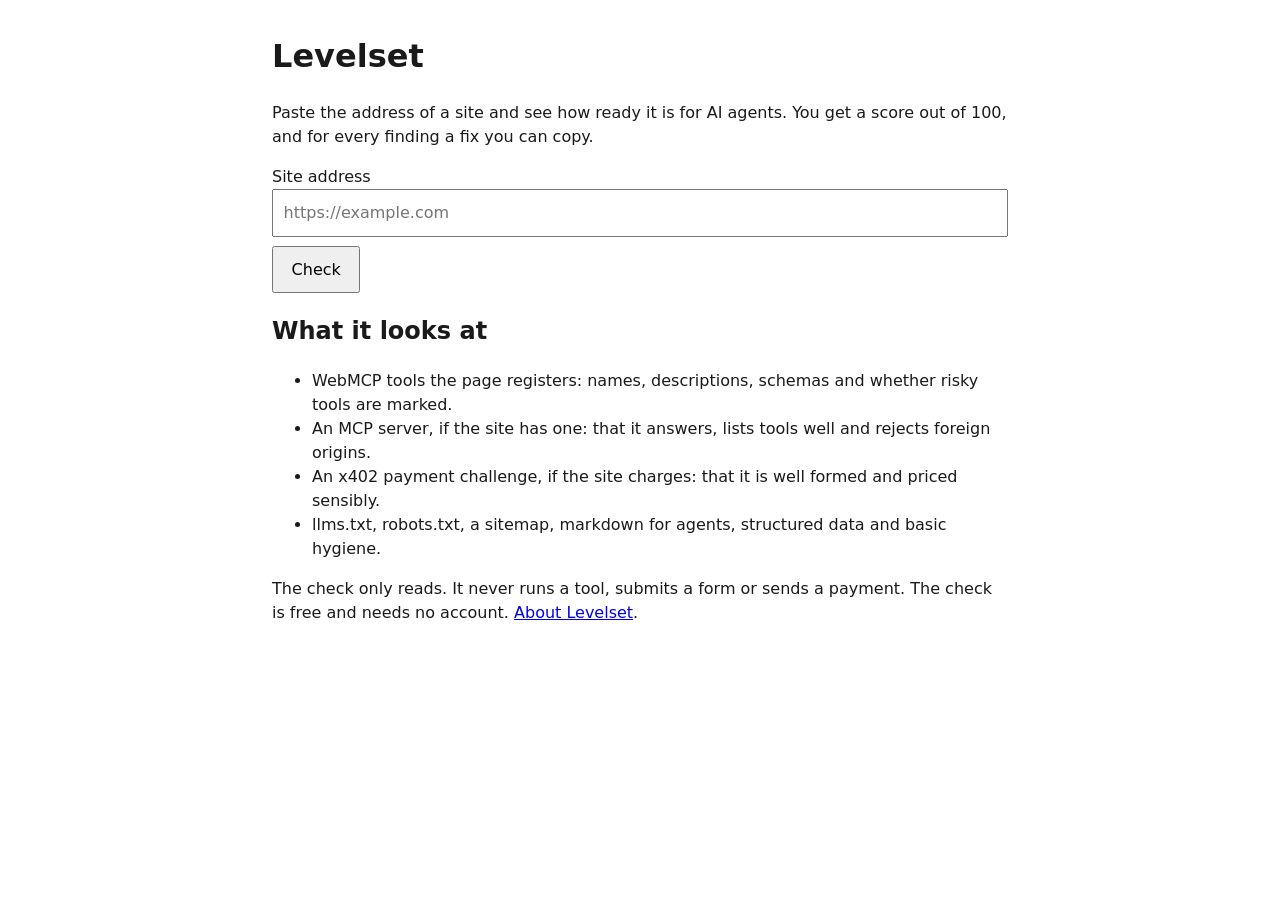
==== src/Levelset.Web/wwwroot/index.html @ 57dee752 "MVP: checks catalog, WebMCP recorder, web page, MCP endpoint, dogfood gate Co-Authored-By: Claude Op" ====
<!doctype html>
<html lang="en">
<head>
<meta charset="utf-8">
<meta name="viewport" content="width=device-width, initial-scale=1">
<title>Levelset: is your site ready for AI agents?</title>
<meta name="description" content="Paste a URL and get a score out of 100 for WebMCP, MCP, x402, llms.txt and more, with a fix for every finding.">
<link rel="llms-txt" href="/llms.txt">
<link rel="mcp" href="/mcp">
<style>
body{font:16px/1.5 system-ui,sans-serif;max-width:46rem;margin:2rem auto;padding:0 1rem;color:#1a1a1a;background:#fff}
input{width:100%;padding:.6rem;font:inherit;box-sizing:border-box}
button{margin-top:.6rem;padding:.6rem 1.1rem;font:inherit}
.score{font-size:3rem;font-weight:700}
.error{color:#a40000}.warning{color:#8a5a00}.info{color:#555}
details{margin:.4rem 0}pre{white-space:pre-wrap;background:#f4f4f4;padding:.5rem}
</style>
<script type="application/ld+json">{"@context":"https://schema.org","@type":"WebApplication","name":"Levelset","url":"/","description":"Checks how ready a website is for AI agents: WebMCP, MCP, x402, llms.txt, robots and more.","applicationCategory":"DeveloperApplication","offers":{"@type":"Offer","price":"0","priceCurrency":"USD"}}</script>
</head>
<body>
<main>
<h1>Levelset</h1>
<p>Paste the address of a site and see how ready it is for AI agents. You get a score out of 100, and for every finding a fix you can copy.</p>
<form id="check" action="/api/v1/check" method="get">
<label for="url">Site address</label>
<input id="url" name="url" type="url" placeholder="https://example.com" required>
<button type="submit">Check</button>
</form>
<p id="status" role="status"></p>
<section id="result" aria-live="polite"></section>
<h2>What it looks at</h2>
<ul>
<li>WebMCP tools the page registers: names, descriptions, schemas and whether risky tools are marked.</li>
<li>An MCP server, if the site has one: that it answers, lists tools well and rejects foreign origins.</li>
<li>An x402 payment challenge, if the site charges: that it is well formed and priced sensibly.</li>
<li>llms.txt, robots.txt, a sitemap, markdown for agents, structured data and basic hygiene.</li>
</ul>
<p>The check only reads. It never runs a tool, submits a form or sends a payment. The check is free and needs no account. <a href="/about">About Levelset</a>.</p>
</main>
<script src="/app.js"></script>
</body>
</html>
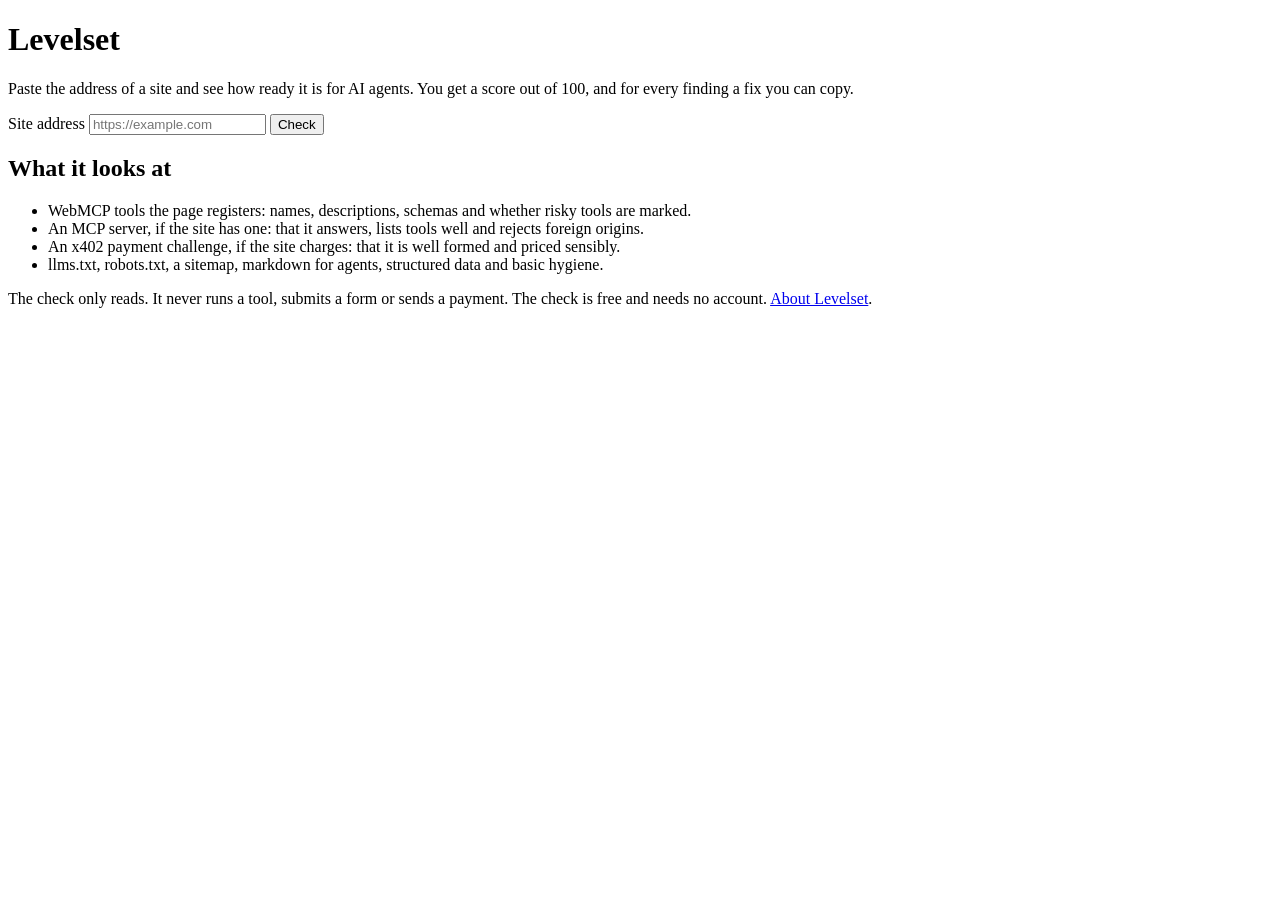
==== commit ee822c17: "Page: tokens, dark scheme, focus ring and solid primary action Screenshot gate run at 375 and 1280 p" ====
--- a/src/Levelset.Web/wwwroot/index.html
+++ b/src/Levelset.Web/wwwroot/index.html
@@ -7,14 +7,7 @@
 <meta name="description" content="Paste a URL and get a score out of 100 for WebMCP, MCP, x402, llms.txt and more, with a fix for every finding.">
 <link rel="llms-txt" href="/llms.txt">
 <link rel="mcp" href="/mcp">
-<style>
-body{font:16px/1.5 system-ui,sans-serif;max-width:46rem;margin:2rem auto;padding:0 1rem;color:#1a1a1a;background:#fff}
-input{width:100%;padding:.6rem;font:inherit;box-sizing:border-box}
-button{margin-top:.6rem;padding:.6rem 1.1rem;font:inherit}
-.score{font-size:3rem;font-weight:700}
-.error{color:#a40000}.warning{color:#8a5a00}.info{color:#555}
-details{margin:.4rem 0}pre{white-space:pre-wrap;background:#f4f4f4;padding:.5rem}
-</style>
+<link rel="stylesheet" href="/style.css">
 <script type="application/ld+json">{"@context":"https://schema.org","@type":"WebApplication","name":"Levelset","url":"/","description":"Checks how ready a website is for AI agents: WebMCP, MCP, x402, llms.txt, robots and more.","applicationCategory":"DeveloperApplication","offers":{"@type":"Offer","price":"0","priceCurrency":"USD"}}</script>
 </head>
 <body>
